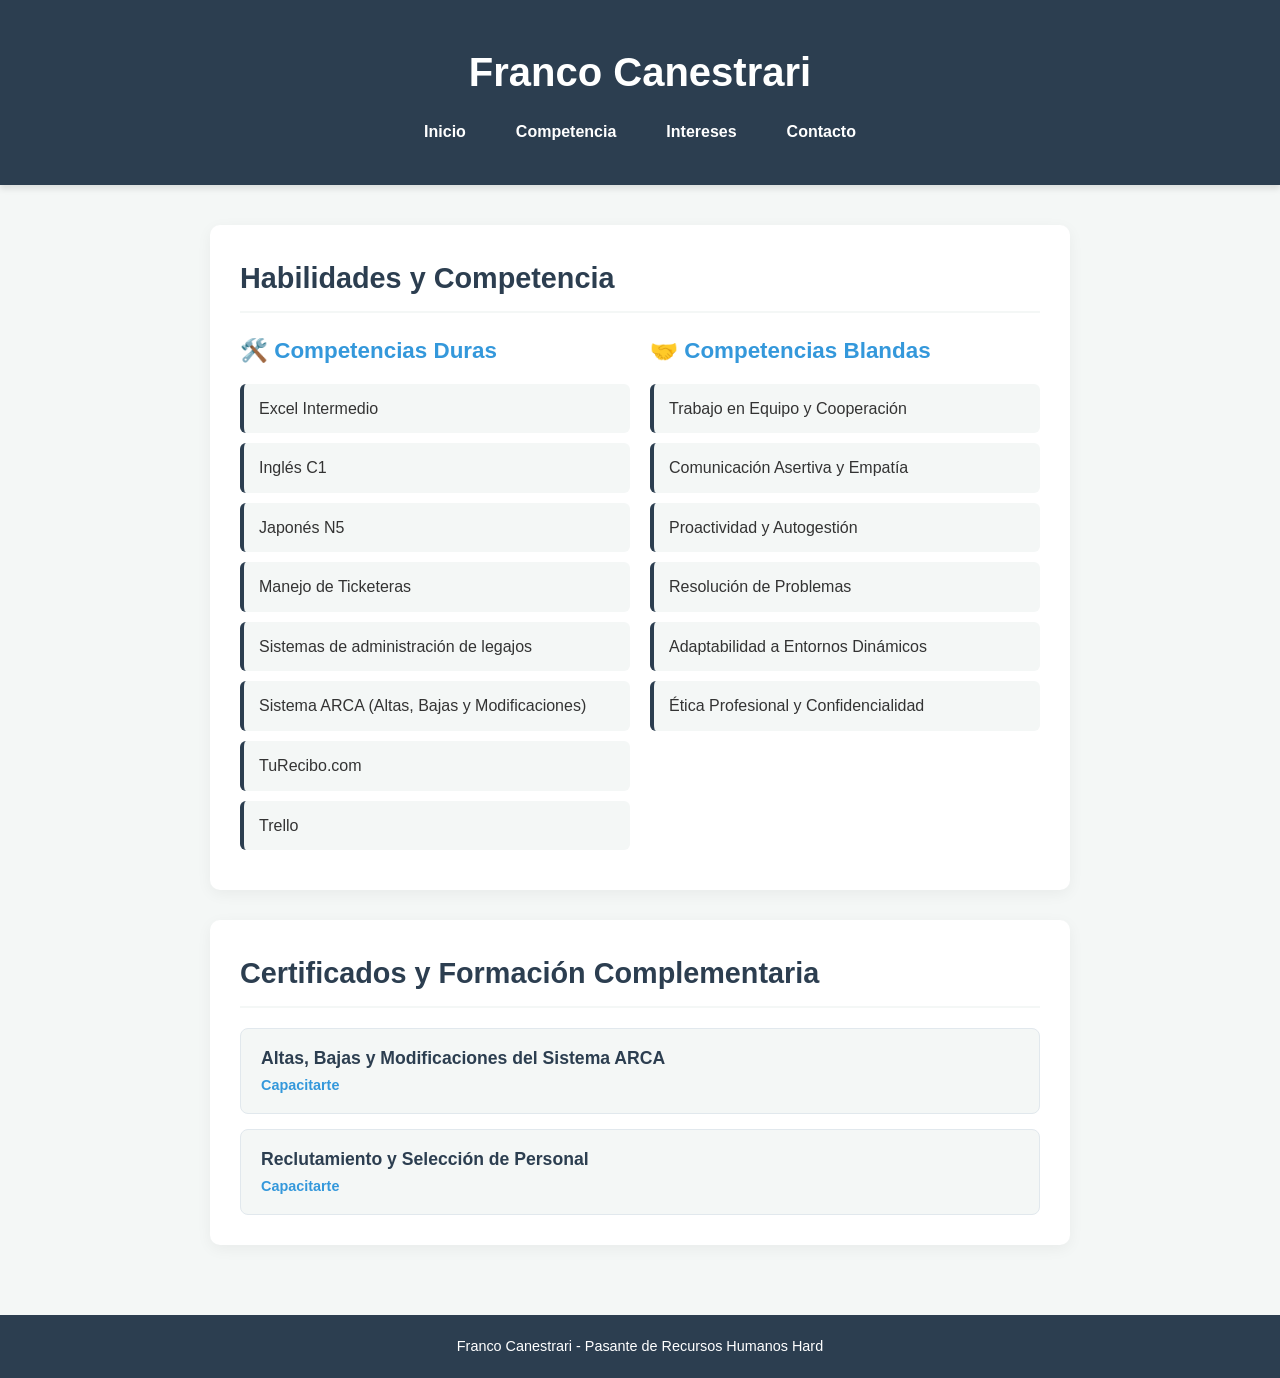
==== Competencias.html @ 9f5af863 "Update and rename inicio.html to Competencias.html" ====
<!DOCTYPE html>
<html lang="es">
<head>
    <meta charset="UTF-8">
    <meta name="viewport" content="width=device-width, initial-scale=1.0">
    <title>Franco Canestrari - Competencia</title>
    
    <style>
        /* 1. TIPOGRAFÍA Y VARIABLES GLOBALES */
        :root {
            --color-fondo: #f4f7f6;
            --color-texto: #333333;
            --color-primario: #2c3e50;
            --color-secundario: #3498db;
            --color-blanco: #ffffff;
        }

        * {
            margin: 0;
            padding: 0;
            box-sizing: border-box;
        }

        body {
            font-family: 'Segoe UI', Tahoma, Geneva, Verdana, sans-serif;
            background-color: var(--color-fondo);
            color: var(--color-texto);
            line-height: 1.6;
            display: flex;
            flex-direction: column;
            min-height: 100vh;
        }

        /* 2. DISEÑO DEL HEADER Y NAVEGACIÓN */
        header {
            background-color: var(--color-primario);
            color: var(--color-blanco);
            text-align: center;
            padding: 40px 20px;
            box-shadow: 0 4px 6px rgba(0,0,0,0.1);
        }

        header h1 {
            font-size: 2.5rem;
            margin-bottom: 10px;
        }

        nav ul.menu-navegacion {
            list-style-type: none;
            display: flex;
            justify-content: center;
            gap: 20px;
            margin-top: 15px;
            flex-wrap: wrap;
        }

        nav a {
            color: var(--color-blanco);
            text-decoration: none;
            font-weight: bold;
            padding: 8px 15px;
            border-radius: 5px;
            transition: background-color 0.3s;
        }

        nav a:hover {
            background-color: var(--color-secundario);
        }

        /* 3. DISEÑO DEL MAIN Y TARJETAS */
        main {
            flex-grow: 1;
            max-width: 900px;
            margin: 40px auto;
            padding: 0 20px;
            width: 100%;
        }

        .seccion-tarjeta {
            background-color: var(--color-blanco);
            padding: 30px;
            border-radius: 10px;
            box-shadow: 0 4px 15px rgba(0,0,0,0.05);
            margin-bottom: 30px;
            text-align: left;
        }

        .seccion-tarjeta h2 {
            color: var(--color-primario);
            margin-bottom: 20px;
            font-size: 1.8rem;
            border-bottom: 2px solid var(--color-fondo);
            padding-bottom: 10px;
        }

        /* DISEÑO DE GRILLA PARA SKILLS */
        .contenedor-competencias {
            display: grid;
            grid-template-columns: repeat(auto-fit, minmax(350px, 1fr));
            gap: 20px;
        }

        .columna-competencia h3 {
            color: var(--color-secundario);
            font-size: 1.4rem;
            margin-bottom: 15px;
            display: flex;
            align-items: center;
            gap: 10px;
        }

        .lista-skills {
            list-style: none;
        }

        .lista-skills li {
            background: var(--color-fondo);
            margin-bottom: 10px;
            padding: 12px 15px;
            border-radius: 6px;
            border-left: 4px solid var(--color-primario);
            font-size: 1rem;
            font-weight: 500;
        }

        /* DISEÑO DE CERTIFICADOS */
        .contenedor-certificados {
            display: flex;
            flex-direction: column;
            gap: 15px;
        }

        .certificado-item {
            background-color: var(--color-fondo);
            padding: 15px 20px;
            border-radius: 8px;
            display: flex;
            justify-content: space-between;
            align-items: center;
            border: 1px solid #e1e8ed;
        }

        .certificado-info strong {
            display: block;
            color: var(--color-primario);
            font-size: 1.1rem;
        }

        .certificado-info span {
            color: var(--color-secundario);
            font-weight: bold;
            font-size: 0.9rem;
        }

        /* 4. DISEÑO DEL FOOTER */
        footer {
            background-color: var(--color-primario);
            color: var(--color-blanco);
            text-align: center;
            padding: 20px;
            margin-top: auto;
            font-size: 0.9rem;
        }

        @media (max-width: 768px) {
            header h1 { font-size: 2rem; }
            nav ul.menu-navegacion { gap: 10px; }
            .contenedor-competencias { grid-template-columns: 1fr; }
            .certificado-item { flex-direction: column; align-items: flex-start; gap: 5px; }
        }
    </style>
</head>
<body>

    <header>
        <h1>Franco Canestrari</h1>
        <nav>
            <ul class="menu-navegacion">
                <li><a href="index.html">Inicio</a></li>
                <li><a href="competencias.html">Competencia</a></li>
                <li><a href="intereses.html">Intereses</a></li>
                <li><a href="contacto.html">Contacto</a></li>
            </ul>
        </nav>
    </header>

    <main>
        
        <!-- SECCIÓN 1: COMPETENCIAS DIVIDIDAS -->
        <section class="seccion-tarjeta">
            <h2>Habilidades y Competencia</h2>
            <div class="contenedor-competencias">
                
                <!-- Competencias Duras -->
                <div class="columna-competencia">
                    <h3>🛠️ Competencias Duras</h3>
                    <ul class="lista-skills">
                        <li>Excel Intermedio</li>
                        <li>Inglés C1</li>
                        <li>Japonés N5</li>
                        <li>Manejo de Ticketeras</li>
                        <li>Sistemas de administración de legajos</li>
                        <li>Sistema ARCA (Altas, Bajas y Modificaciones)</li>
                        <li>TuRecibo.com</li>
                        <li>Trello</li>
                    </ul>
                </div>

                <!-- Competencias Blandas -->
                <div class="columna-competencia">
                    <h3>🤝 Competencias Blandas</h3>
                    <ul class="lista-skills">
                        <li>Trabajo en Equipo y Cooperación</li>
                        <li>Comunicación Asertiva y Empatía</li>
                        <li>Proactividad y Autogestión</li>
                        <li>Resolución de Problemas</li>
                        <li>Adaptabilidad a Entornos Dinámicos</li>
                        <li>Ética Profesional y Confidencialidad</li>
                    </ul>
                </div>

            </div>
        </section>

        <!-- SECCIÓN 2: CERTIFICADOS -->
        <section class="seccion-tarjeta">
            <h2>Certificados y Formación Complementaria</h2>
            <div class="contenedor-certificados">
                
                <div class="certificado-item">
                    <div class="certificado-info">
                        <strong>Altas, Bajas y Modificaciones del Sistema ARCA</strong>
                        <span>Capacitarte</span>
                    </div>
                </div>

                <div class="certificado-item">
                    <div class="certificado-info">
                        <strong>Reclutamiento y Selección de Personal</strong>
                        <span>Capacitarte</span>
                    </div>
                </div>

            </div>
        </section>

    </main>

    <footer>
        <p>Franco Canestrari - Pasante de Recursos Humanos Hard</p>
    </footer>

</body>
</html>
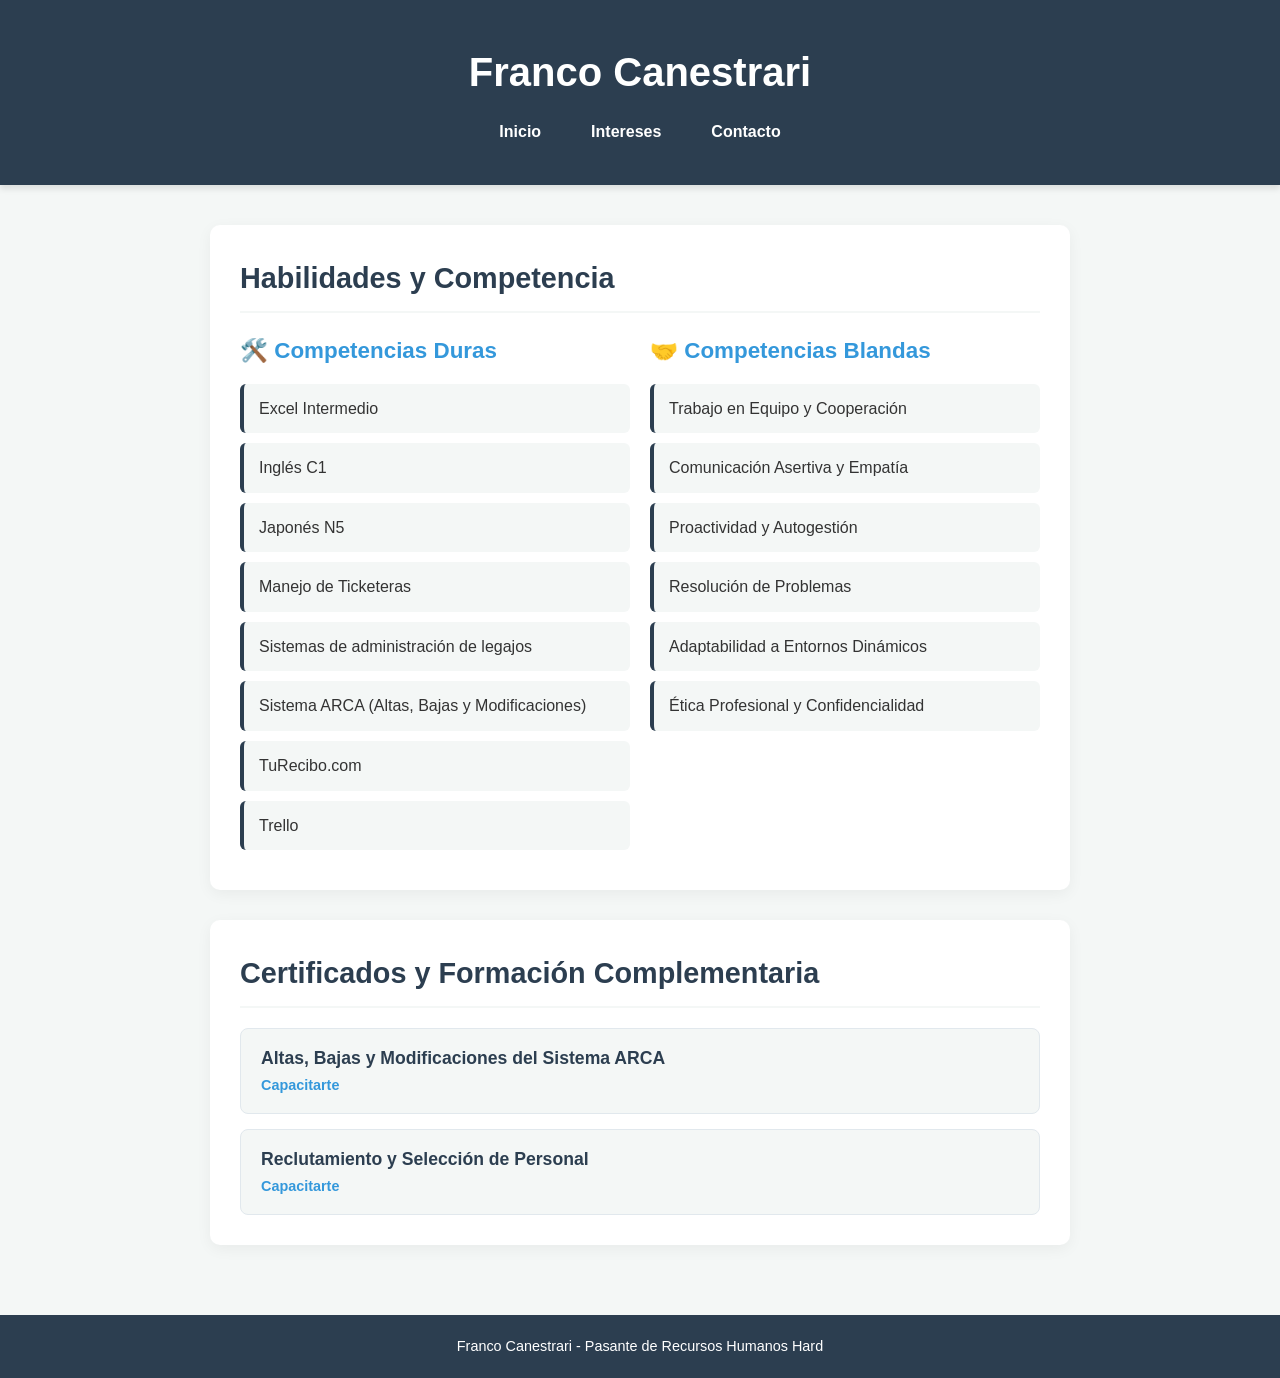
==== commit 72b66645: "Fix HTML encoding issues in Competencias.html" ====
--- a/Competencias.html
+++ b/Competencias.html
@@ -177,7 +177,6 @@
         <nav>
             <ul class="menu-navegacion">
                 <li><a href="index.html">Inicio</a></li>
-                <li><a href="competencias.html">Competencia</a></li>
                 <li><a href="intereses.html">Intereses</a></li>
                 <li><a href="contacto.html">Contacto</a></li>
             </ul>
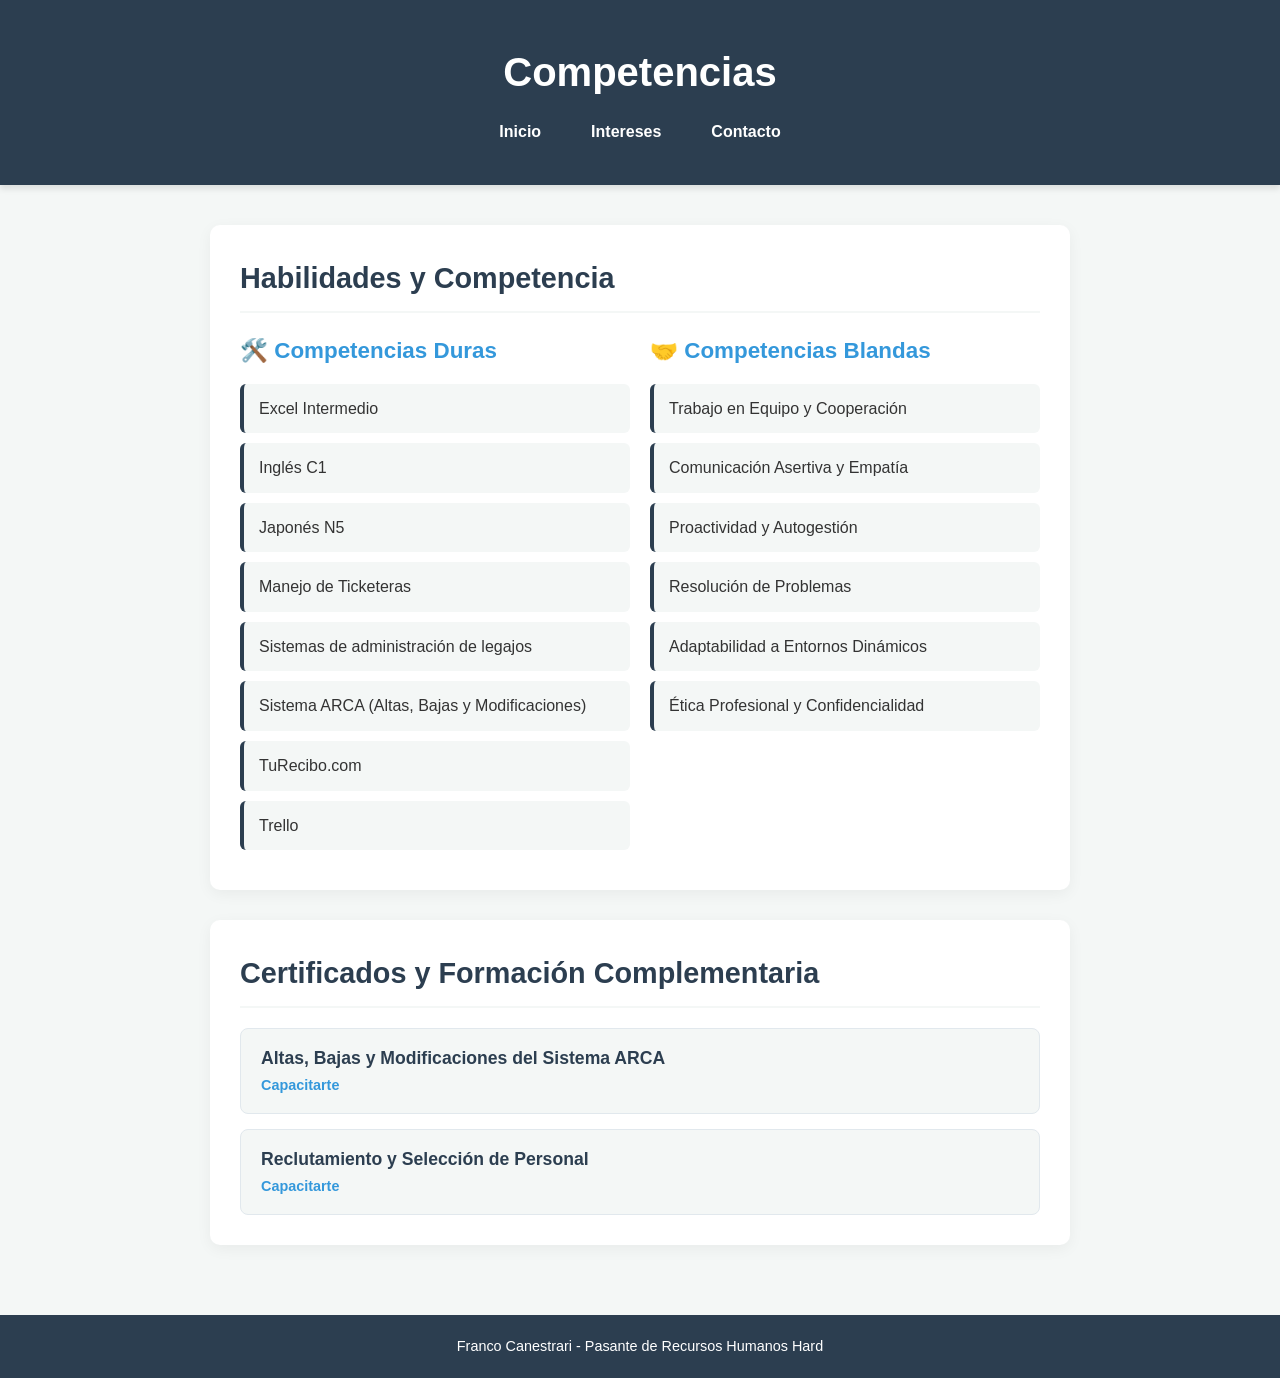
==== commit 5994d739: "Fix HTML encoding issues in Competencias.html" ====
--- a/Competencias.html
+++ b/Competencias.html
@@ -173,7 +173,7 @@
 <body>
 
     <header>
-        <h1>Franco Canestrari</h1>
+        <h1>Competencias</h1>
         <nav>
             <ul class="menu-navegacion">
                 <li><a href="index.html">Inicio</a></li>
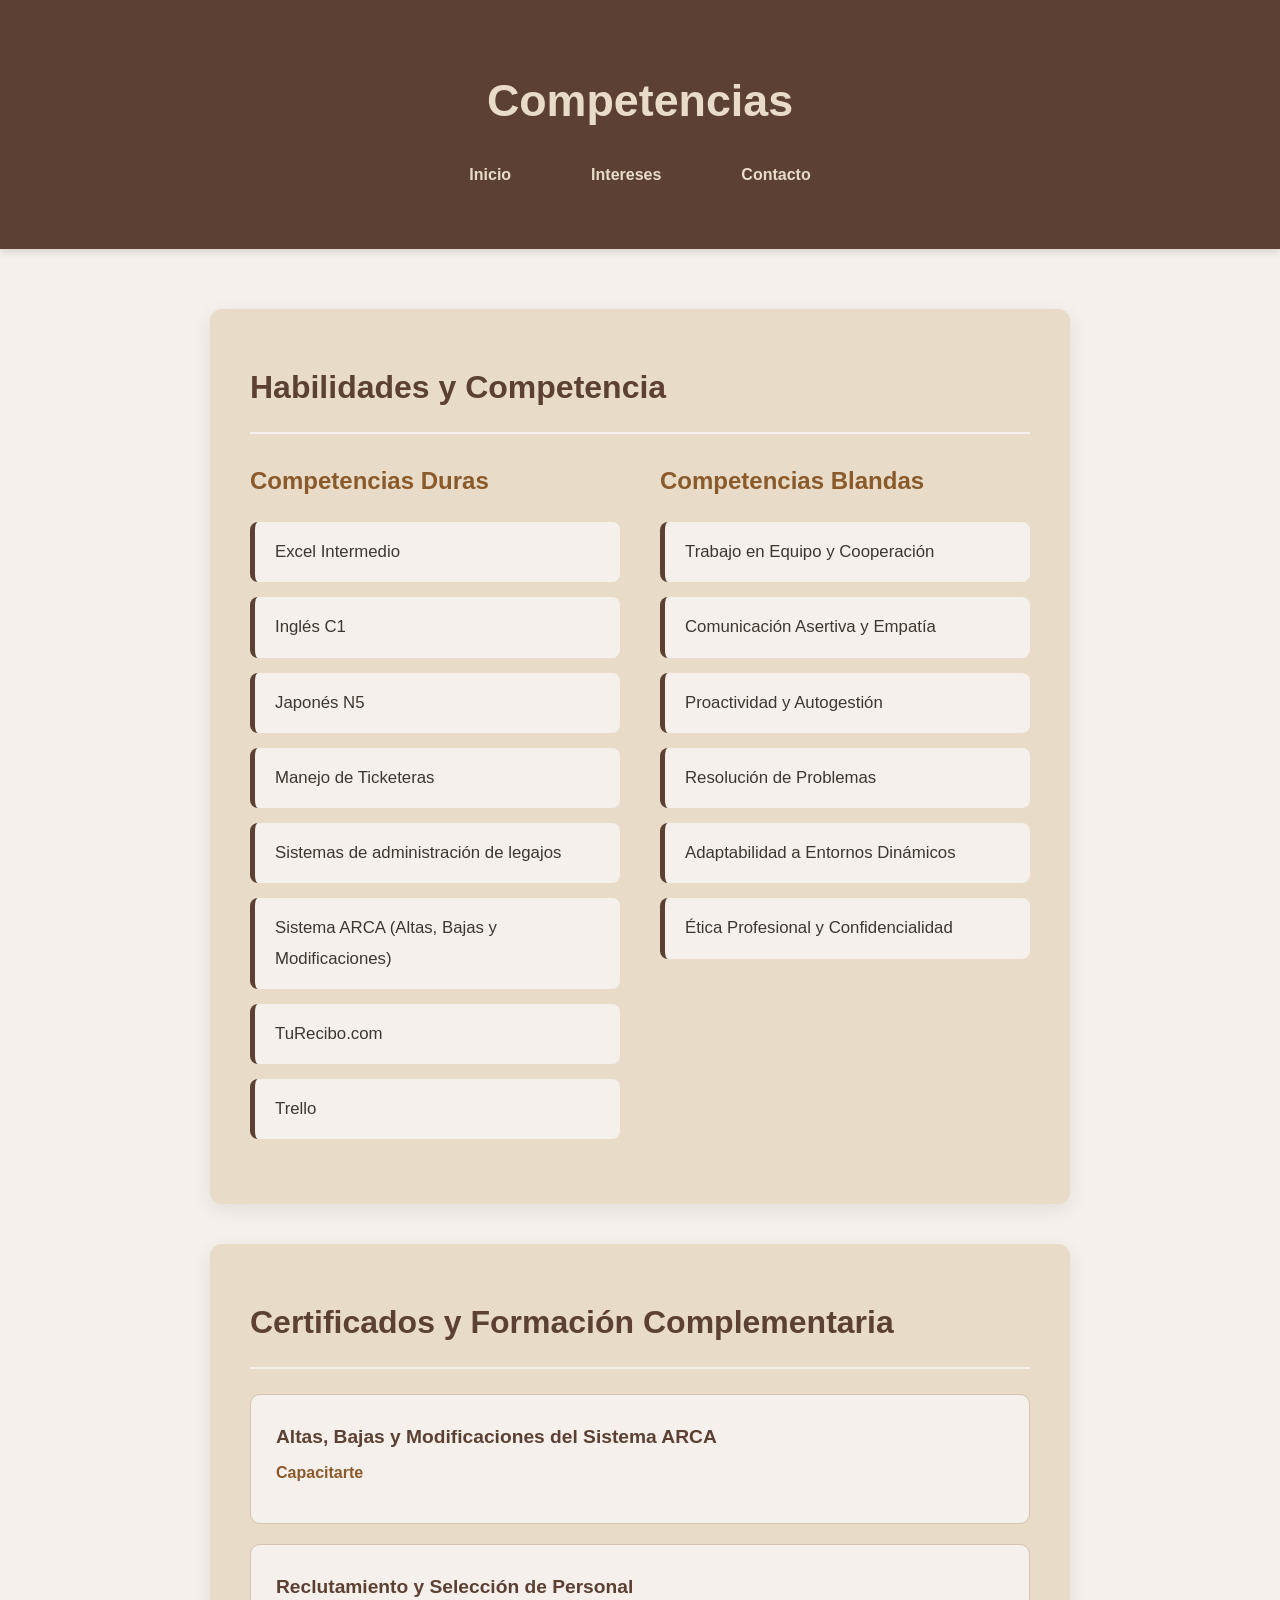
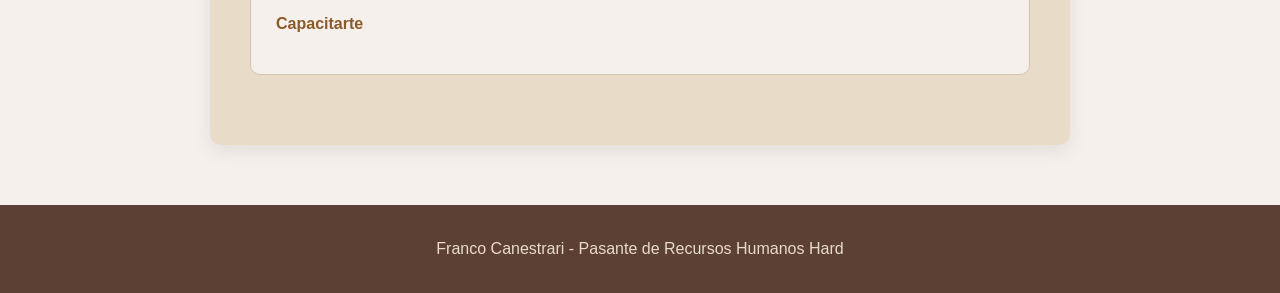
==== commit 11939d3c: "Refactor Competencias.html structure and styles" ====
--- a/Competencias.html
+++ b/Competencias.html
@@ -4,171 +4,7 @@
     <meta charset="UTF-8">
     <meta name="viewport" content="width=device-width, initial-scale=1.0">
     <title>Franco Canestrari - Competencia</title>
-    
-    <style>
-        /* 1. TIPOGRAFÍA Y VARIABLES GLOBALES */
-        :root {
-            --color-fondo: #f4f7f6;
-            --color-texto: #333333;
-            --color-primario: #2c3e50;
-            --color-secundario: #3498db;
-            --color-blanco: #ffffff;
-        }
-
-        * {
-            margin: 0;
-            padding: 0;
-            box-sizing: border-box;
-        }
-
-        body {
-            font-family: 'Segoe UI', Tahoma, Geneva, Verdana, sans-serif;
-            background-color: var(--color-fondo);
-            color: var(--color-texto);
-            line-height: 1.6;
-            display: flex;
-            flex-direction: column;
-            min-height: 100vh;
-        }
-
-        /* 2. DISEÑO DEL HEADER Y NAVEGACIÓN */
-        header {
-            background-color: var(--color-primario);
-            color: var(--color-blanco);
-            text-align: center;
-            padding: 40px 20px;
-            box-shadow: 0 4px 6px rgba(0,0,0,0.1);
-        }
-
-        header h1 {
-            font-size: 2.5rem;
-            margin-bottom: 10px;
-        }
-
-        nav ul.menu-navegacion {
-            list-style-type: none;
-            display: flex;
-            justify-content: center;
-            gap: 20px;
-            margin-top: 15px;
-            flex-wrap: wrap;
-        }
-
-        nav a {
-            color: var(--color-blanco);
-            text-decoration: none;
-            font-weight: bold;
-            padding: 8px 15px;
-            border-radius: 5px;
-            transition: background-color 0.3s;
-        }
-
-        nav a:hover {
-            background-color: var(--color-secundario);
-        }
-
-        /* 3. DISEÑO DEL MAIN Y TARJETAS */
-        main {
-            flex-grow: 1;
-            max-width: 900px;
-            margin: 40px auto;
-            padding: 0 20px;
-            width: 100%;
-        }
-
-        .seccion-tarjeta {
-            background-color: var(--color-blanco);
-            padding: 30px;
-            border-radius: 10px;
-            box-shadow: 0 4px 15px rgba(0,0,0,0.05);
-            margin-bottom: 30px;
-            text-align: left;
-        }
-
-        .seccion-tarjeta h2 {
-            color: var(--color-primario);
-            margin-bottom: 20px;
-            font-size: 1.8rem;
-            border-bottom: 2px solid var(--color-fondo);
-            padding-bottom: 10px;
-        }
-
-        /* DISEÑO DE GRILLA PARA SKILLS */
-        .contenedor-competencias {
-            display: grid;
-            grid-template-columns: repeat(auto-fit, minmax(350px, 1fr));
-            gap: 20px;
-        }
-
-        .columna-competencia h3 {
-            color: var(--color-secundario);
-            font-size: 1.4rem;
-            margin-bottom: 15px;
-            display: flex;
-            align-items: center;
-            gap: 10px;
-        }
-
-        .lista-skills {
-            list-style: none;
-        }
-
-        .lista-skills li {
-            background: var(--color-fondo);
-            margin-bottom: 10px;
-            padding: 12px 15px;
-            border-radius: 6px;
-            border-left: 4px solid var(--color-primario);
-            font-size: 1rem;
-            font-weight: 500;
-        }
-
-        /* DISEÑO DE CERTIFICADOS */
-        .contenedor-certificados {
-            display: flex;
-            flex-direction: column;
-            gap: 15px;
-        }
-
-        .certificado-item {
-            background-color: var(--color-fondo);
-            padding: 15px 20px;
-            border-radius: 8px;
-            display: flex;
-            justify-content: space-between;
-            align-items: center;
-            border: 1px solid #e1e8ed;
-        }
-
-        .certificado-info strong {
-            display: block;
-            color: var(--color-primario);
-            font-size: 1.1rem;
-        }
-
-        .certificado-info span {
-            color: var(--color-secundario);
-            font-weight: bold;
-            font-size: 0.9rem;
-        }
-
-        /* 4. DISEÑO DEL FOOTER */
-        footer {
-            background-color: var(--color-primario);
-            color: var(--color-blanco);
-            text-align: center;
-            padding: 20px;
-            margin-top: auto;
-            font-size: 0.9rem;
-        }
-
-        @media (max-width: 768px) {
-            header h1 { font-size: 2rem; }
-            nav ul.menu-navegacion { gap: 10px; }
-            .contenedor-competencias { grid-template-columns: 1fr; }
-            .certificado-item { flex-direction: column; align-items: flex-start; gap: 5px; }
-        }
-    </style>
+    <link rel="stylesheet" href="styles.css">
 </head>
 <body>
 
@@ -185,15 +21,13 @@
 
     <main>
         
-        <!-- SECCIÓN 1: COMPETENCIAS DIVIDIDAS -->
         <section class="seccion-tarjeta">
             <h2>Habilidades y Competencia</h2>
-            <div class="contenedor-competencias">
+            <div class="contenedor-grilla">
                 
-                <!-- Competencias Duras -->
-                <div class="columna-competencia">
-                    <h3>🛠️ Competencias Duras</h3>
-                    <ul class="lista-skills">
+                <div class="columna">
+                    <h3>Competencias Duras</h3>
+                    <ul class="lista-estilizada">
                         <li>Excel Intermedio</li>
                         <li>Inglés C1</li>
                         <li>Japonés N5</li>
@@ -205,10 +39,9 @@
                     </ul>
                 </div>
 
-                <!-- Competencias Blandas -->
-                <div class="columna-competencia">
-                    <h3>🤝 Competencias Blandas</h3>
-                    <ul class="lista-skills">
+                <div class="columna">
+                    <h3>Competencias Blandas</h3>
+                    <ul class="lista-estilizada">
                         <li>Trabajo en Equipo y Cooperación</li>
                         <li>Comunicación Asertiva y Empatía</li>
                         <li>Proactividad y Autogestión</li>
@@ -221,23 +54,18 @@
             </div>
         </section>
 
-        <!-- SECCIÓN 2: CERTIFICADOS -->
         <section class="seccion-tarjeta">
             <h2>Certificados y Formación Complementaria</h2>
             <div class="contenedor-certificados">
                 
-                <div class="certificado-item">
-                    <div class="certificado-info">
-                        <strong>Altas, Bajas y Modificaciones del Sistema ARCA</strong>
-                        <span>Capacitarte</span>
-                    </div>
+                <div class="item-lista">
+                    <strong>Altas, Bajas y Modificaciones del Sistema ARCA</strong>
+                    <span>Capacitarte</span>
                 </div>
 
-                <div class="certificado-item">
-                    <div class="certificado-info">
-                        <strong>Reclutamiento y Selección de Personal</strong>
-                        <span>Capacitarte</span>
-                    </div>
+                <div class="item-lista">
+                    <strong>Reclutamiento y Selección de Personal</strong>
+                    <span>Capacitarte</span>
                 </div>
 
             </div>
--- a/styles.css
+++ b/styles.css
@@ -0,0 +1,302 @@
+:root {
+    --color-fondo: #f5f0eb;
+    --color-texto: #3e3631;
+    --color-primario: #5c4033;
+    --color-secundario: #8b5a2b;
+    --color-blanco: #e8dcc8;
+    --sombra: 0 6px 20px rgba(0,0,0,0.08);
+}
+
+* {
+    margin: 0;
+    padding: 0;
+    box-sizing: border-box;
+}
+
+body {
+    font-family: 'Segoe UI', Tahoma, Geneva, Verdana, sans-serif;
+    background-color: var(--color-fondo);
+    color: var(--color-texto);
+    line-height: 1.8;
+    display: flex;
+    flex-direction: column;
+    min-height: 100vh;
+}
+
+header {
+    background-color: var(--color-primario);
+    color: var(--color-blanco);
+    text-align: center;
+    padding: 60px 20px;
+    box-shadow: 0 4px 6px rgba(0,0,0,0.1);
+}
+
+header h1 {
+    font-size: 2.8rem;
+    margin-bottom: 15px;
+}
+
+nav ul, nav ul.menu-navegacion {
+    list-style-type: none;
+    display: flex;
+    justify-content: center;
+    gap: 30px;
+    margin-top: 20px;
+    flex-wrap: wrap;
+}
+
+nav a {
+    color: var(--color-blanco);
+    text-decoration: none;
+    font-weight: bold;
+    padding: 12px 25px;
+    border-radius: 5px;
+    transition: background-color 0.3s;
+}
+
+nav a:hover {
+    background-color: var(--color-secundario);
+}
+
+main {
+    flex-grow: 1;
+    max-width: 900px;
+    margin: 60px auto;
+    padding: 0 20px;
+    width: 100%;
+    display: flex;
+    flex-direction: column;
+    gap: 40px;
+}
+
+.seccion-tarjeta {
+    background-color: var(--color-blanco);
+    padding: 50px 40px;
+    border-radius: 12px;
+    box-shadow: var(--sombra);
+    text-align: left;
+}
+
+.seccion-tarjeta h2 {
+    color: var(--color-primario);
+    margin-bottom: 25px;
+    font-size: 2rem;
+    border-bottom: 2px solid var(--color-fondo);
+    padding-bottom: 15px;
+}
+
+.seccion-tarjeta p {
+    margin-bottom: 20px;
+    font-size: 1.15rem;
+    text-align: justify;
+}
+
+ul.lista-intereses {
+    list-style-type: none;
+    padding: 0;
+    display: flex;
+    flex-direction: column;
+    gap: 40px;
+}
+
+ul.lista-intereses li {
+    background-color: var(--color-blanco);
+    padding: 50px 40px;
+    border-radius: 12px;
+    box-shadow: var(--sombra);
+    text-align: left;
+    transition: transform 0.2s ease;
+}
+
+ul.lista-intereses li:hover {
+    transform: translateY(-5px);
+}
+
+ul.lista-intereses h3 {
+    color: var(--color-primario);
+    margin-bottom: 20px;
+    font-size: 1.9rem;
+    border-bottom: 2px solid var(--color-fondo);
+    padding-bottom: 15px;
+    display: flex;
+    align-items: center;
+    gap: 12px;
+}
+
+ul.lista-intereses p {
+    margin-bottom: 20px;
+    font-size: 1.15rem;
+    text-align: justify;
+}
+
+ul.lista-intereses p:last-of-type {
+    margin-bottom: 0;
+}
+
+.contenedor-grilla {
+    display: grid;
+    grid-template-columns: repeat(auto-fit, minmax(300px, 1fr));
+    gap: 40px;
+    margin-top: 20px;
+}
+
+.columna h3 {
+    color: var(--color-secundario);
+    font-size: 1.5rem;
+    margin-bottom: 20px;
+    display: flex;
+    align-items: center;
+    gap: 12px;
+}
+
+.lista-estilizada {
+    list-style: none;
+}
+
+.lista-estilizada li {
+    background: var(--color-fondo);
+    margin-bottom: 15px;
+    padding: 15px 20px;
+    border-radius: 8px;
+    border-left: 5px solid var(--color-primario);
+    font-size: 1.05rem;
+    font-weight: 500;
+}
+
+.item-lista {
+    background-color: var(--color-fondo);
+    padding: 25px;
+    border-radius: 10px;
+    margin-bottom: 20px;
+    border: 1px solid #d3c4b1;
+}
+
+.item-lista strong {
+    display: block;
+    color: var(--color-primario);
+    font-size: 1.2rem;
+    margin-bottom: 5px;
+}
+
+.item-lista span {
+    color: var(--color-secundario);
+    font-weight: bold;
+    font-size: 1rem;
+    display: block;
+    margin-bottom: 10px;
+}
+
+.periodo-laboral {
+    margin-bottom: 30px;
+    padding-left: 20px;
+    border-left: 4px solid var(--color-secundario);
+}
+
+.empresa {
+    font-weight: bold;
+    color: var(--color-primario);
+    font-size: 1.3rem;
+    display: block;
+    margin-bottom: 5px;
+}
+
+.fecha {
+    font-size: 1.05rem;
+    color: var(--color-secundario);
+    font-weight: bold;
+    display: block;
+    margin-bottom: 10px;
+}
+
+.estado-profesional {
+    display: flex;
+    flex-direction: column;
+    gap: 15px;
+    background-color: #e6dac8;
+    padding: 30px;
+    border-radius: 10px;
+    border-left: 6px solid var(--color-secundario);
+    margin-bottom: 15px;
+    font-size: 1.15rem;
+}
+
+.btn-cv {
+    display: inline-block;
+    background-color: var(--color-primario);
+    color: var(--color-blanco);
+    padding: 18px 35px;
+    text-decoration: none;
+    font-weight: bold;
+    font-size: 1.2rem;
+    border-radius: 50px;
+    transition: all 0.3s;
+    margin-top: 25px;
+    box-shadow: 0 4px 6px rgba(0,0,0,0.1);
+}
+
+.btn-cv:hover {
+    background-color: var(--color-secundario);
+    transform: translateY(-2px);
+}
+
+.contenedor-redes {
+    display: grid;
+    grid-template-columns: repeat(auto-fit, minmax(220px, 1fr));
+    gap: 30px;
+    margin-top: 30px;
+}
+
+.tarjeta-red {
+    background-color: var(--color-fondo);
+    padding: 35px 20px;
+    border-radius: 12px;
+    text-align: center;
+    text-decoration: none;
+    color: var(--color-primario);
+    font-weight: bold;
+    border: 2px solid transparent;
+    transition: all 0.3s;
+    display: flex;
+    flex-direction: column;
+    align-items: center;
+    gap: 20px;
+    font-size: 1.1rem;
+}
+
+.tarjeta-red span {
+    font-size: 3rem;
+}
+
+.tarjeta-red:hover {
+    border-color: var(--color-secundario);
+    background-color: var(--color-blanco);
+    transform: translateY(-5px);
+    box-shadow: 0 8px 20px rgba(0,0,0,0.08);
+}
+
+.infografia-img {
+    max-width: 100%;
+    height: auto;
+    border-radius: 10px;
+    display: block;
+    margin: 30px auto 0;
+    box-shadow: 0 6px 15px rgba(0,0,0,0.1);
+}
+
+footer {
+    background-color: var(--color-primario);
+    color: var(--color-blanco);
+    text-align: center;
+    padding: 30px 20px;
+    margin-top: auto;
+    font-size: 1rem;
+}
+
+@media (max-width: 600px) {
+    header h1 { font-size: 2.2rem; }
+    header { padding: 40px 20px; }
+    nav ul, nav ul.menu-navegacion { flex-direction: column; gap: 15px; }
+    main { margin: 30px auto; gap: 30px; }
+    .seccion-tarjeta, ul.lista-intereses li { padding: 30px 20px; }
+    .contenedor-redes { grid-template-columns: 1fr; }
+}
